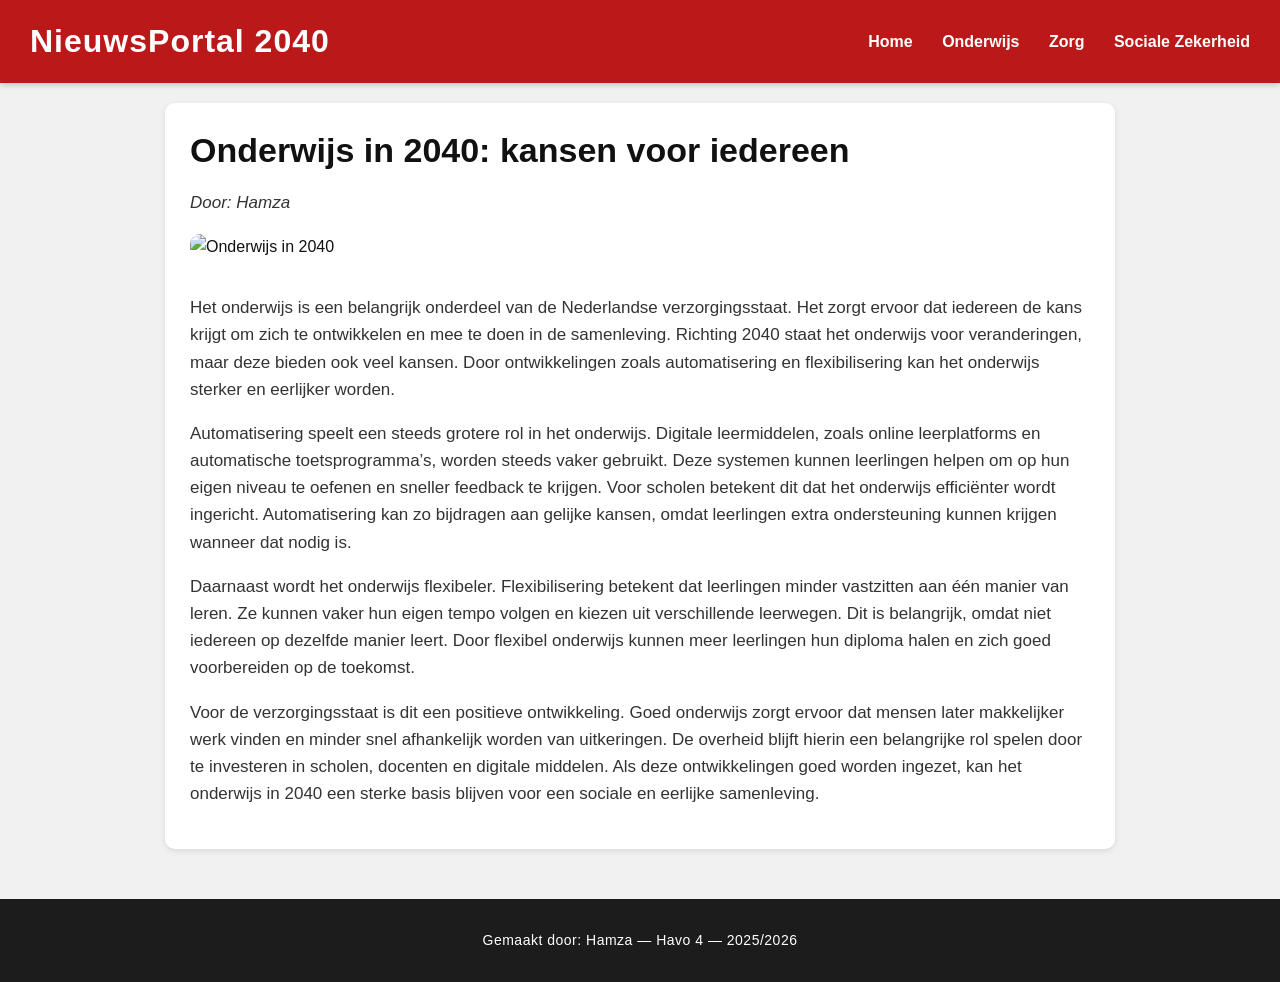
==== artikel1.html @ aa757450 "." ====
<!DOCTYPE html>
<html lang="nl">
<head>
  <meta charset="UTF-8">
  <meta name="viewport" content="width=device-width, initial-scale=1.0">
  <title>Onderwijs in 2040: kansen voor iedereen</title>
  <link rel="stylesheet" href="css/style.css">
</head>
<body>

  <!-- HEADER -->
  <div class="topbar">
    <div class="logo">NieuwsPortal 2040</div>

    <div class="menu">
      <a href="index.html">Home</a>
      <a href="artikel1.html">Onderwijs</a>
      <a href="artikel2.html">Zorg</a>
      <a href="artikel3.html">Sociale Zekerheid</a>
    </div>
  </div>

  <!-- ARTIKEL -->
  <div class="main-news" style="max-width: 900px; margin: 20px auto;">
    
    <h1>Onderwijs in 2040: kansen voor iedereen</h1>
    <p><em>Door: Hamza</em></p>

    <img src="https://ontslagspecialist.nl/images/ontslag_onderwijs.jpg" alt="Onderwijs in 2040">

    <p>
      Het onderwijs is een belangrijk onderdeel van de Nederlandse verzorgingsstaat. 
      Het zorgt ervoor dat iedereen de kans krijgt om zich te ontwikkelen en mee te doen 
      in de samenleving. Richting 2040 staat het onderwijs voor veranderingen, maar deze 
      bieden ook veel kansen. Door ontwikkelingen zoals automatisering en flexibilisering 
      kan het onderwijs sterker en eerlijker worden.
    </p>

    <p>
      Automatisering speelt een steeds grotere rol in het onderwijs. Digitale leermiddelen, 
      zoals online leerplatforms en automatische toetsprogramma’s, worden steeds vaker 
      gebruikt. Deze systemen kunnen leerlingen helpen om op hun eigen niveau te oefenen 
      en sneller feedback te krijgen. Voor scholen betekent dit dat het onderwijs efficiënter 
      wordt ingericht. Automatisering kan zo bijdragen aan gelijke kansen, omdat leerlingen 
      extra ondersteuning kunnen krijgen wanneer dat nodig is.
    </p>

    <p>
      Daarnaast wordt het onderwijs flexibeler. Flexibilisering betekent dat leerlingen 
      minder vastzitten aan één manier van leren. Ze kunnen vaker hun eigen tempo volgen 
      en kiezen uit verschillende leerwegen. Dit is belangrijk, omdat niet iedereen op 
      dezelfde manier leert. Door flexibel onderwijs kunnen meer leerlingen hun diploma 
      halen en zich goed voorbereiden op de toekomst.
    </p>

    <p>
      Voor de verzorgingsstaat is dit een positieve ontwikkeling. Goed onderwijs zorgt 
      ervoor dat mensen later makkelijker werk vinden en minder snel afhankelijk worden 
      van uitkeringen. De overheid blijft hierin een belangrijke rol spelen door te 
      investeren in scholen, docenten en digitale middelen. Als deze ontwikkelingen goed 
      worden ingezet, kan het onderwijs in 2040 een sterke basis blijven voor een sociale 
      en eerlijke samenleving.
    </p>

  </div>

  <!-- FOOTER -->
  <div class="footer">
    Gemaakt door: Hamza — Havo 4 — 2025/2026
  </div>

</body>
</html>
---- css/style.css ----
/* BASIS */
body {
  margin: 0;
  font-family: Arial, Helvetica, sans-serif;
  background: #f1f1f1;
  color: #111;
  line-height: 1.6;
}

/* HEADER */
.topbar {
  background: #bb1919;
  color: white;
  padding: 16px 30px;
  display: flex;
  justify-content: space-between;
  align-items: center;
  box-shadow: 0 2px 6px rgba(0,0,0,0.2);
}

.topbar .logo {
  font-size: 32px;
  font-weight: bold;
  letter-spacing: 1px;
}

.menu a {
  color: white;
  margin-left: 25px;
  text-decoration: none;
  font-size: 16px;
  font-weight: bold;
  transition: 0.2s;
}

.menu a:hover {
  opacity: 0.7;
}

/* SUBNAV */
.subnav {
  background: #fff;
  padding: 12px 30px;
  display: flex;
  gap: 25px;
  border-bottom: 1px solid #ddd;
}

.subnav a {
  color: #111;
  text-decoration: none;
  font-weight: bold;
  font-size: 15px;
}

.subnav a:hover {
  color: #bb1919;
}

/* GRID LAYOUT */
.grid {
  display: grid;
  grid-template-columns: 2fr 1fr;
  gap: 25px;
  max-width: 1250px;
  margin: 30px auto;
  padding: 0 20px;
}

/* HOOFDARTIKEL */
.main-news {
  background: white;
  padding: 25px;
  border-radius: 10px;
  box-shadow: 0 2px 6px rgba(0,0,0,0.1);
}

.main-news img {
  width: 100%;
  border-radius: 10px;
  margin-bottom: 18px;
  object-fit: cover;
}

.main-news h1 {
  margin: 0 0 12px 0;
  font-size: 34px;
  line-height: 1.3;
  font-weight: bold;
}

.main-news p {
  font-size: 17px;
  color: #333;
}

/* ZIJ-NIEUWS */
.side-news {
  display: flex;
  flex-direction: column;
  gap: 20px;
}

.news-card {
  background: white;
  border-radius: 8px;
  padding: 15px;
  box-shadow: 0 2px 6px rgba(0,0,0,0.08);
  transition: 0.2s;
}

.news-card:hover {
  transform: translateY(-3px);
  box-shadow: 0 4px 10px rgba(0,0,0,0.15);
}

.news-card img {
  width: 100%;
  border-radius: 6px;
  margin-bottom: 10px;
  object-fit: cover;
}

.news-card h2 {
  margin: 0 0 6px 0;
  font-size: 20px;
  font-weight: bold;
  line-height: 1.3;
}

.news-card p {
  font-size: 14px;
  color: #444;
}

/* FOOTER */
.footer {
  background: #1c1c1c;
  color: white;
  text-align: center;
  padding: 30px;
  margin-top: 50px;
  font-size: 14px;
  letter-spacing: 0.5px;
}

/* MOBIEL */
@media (max-width: 868px) {
  .grid {
    grid-template-columns: 1fr;
  }

  .menu a {
    margin-left: 12px;
    font-size: 14px;
  }

  .subnav {
    flex-wrap: wrap;
    gap: 15px;
  }

  .topbar {
    flex-direction: column;
    text-align: center;
    gap: 10px;
  }
}
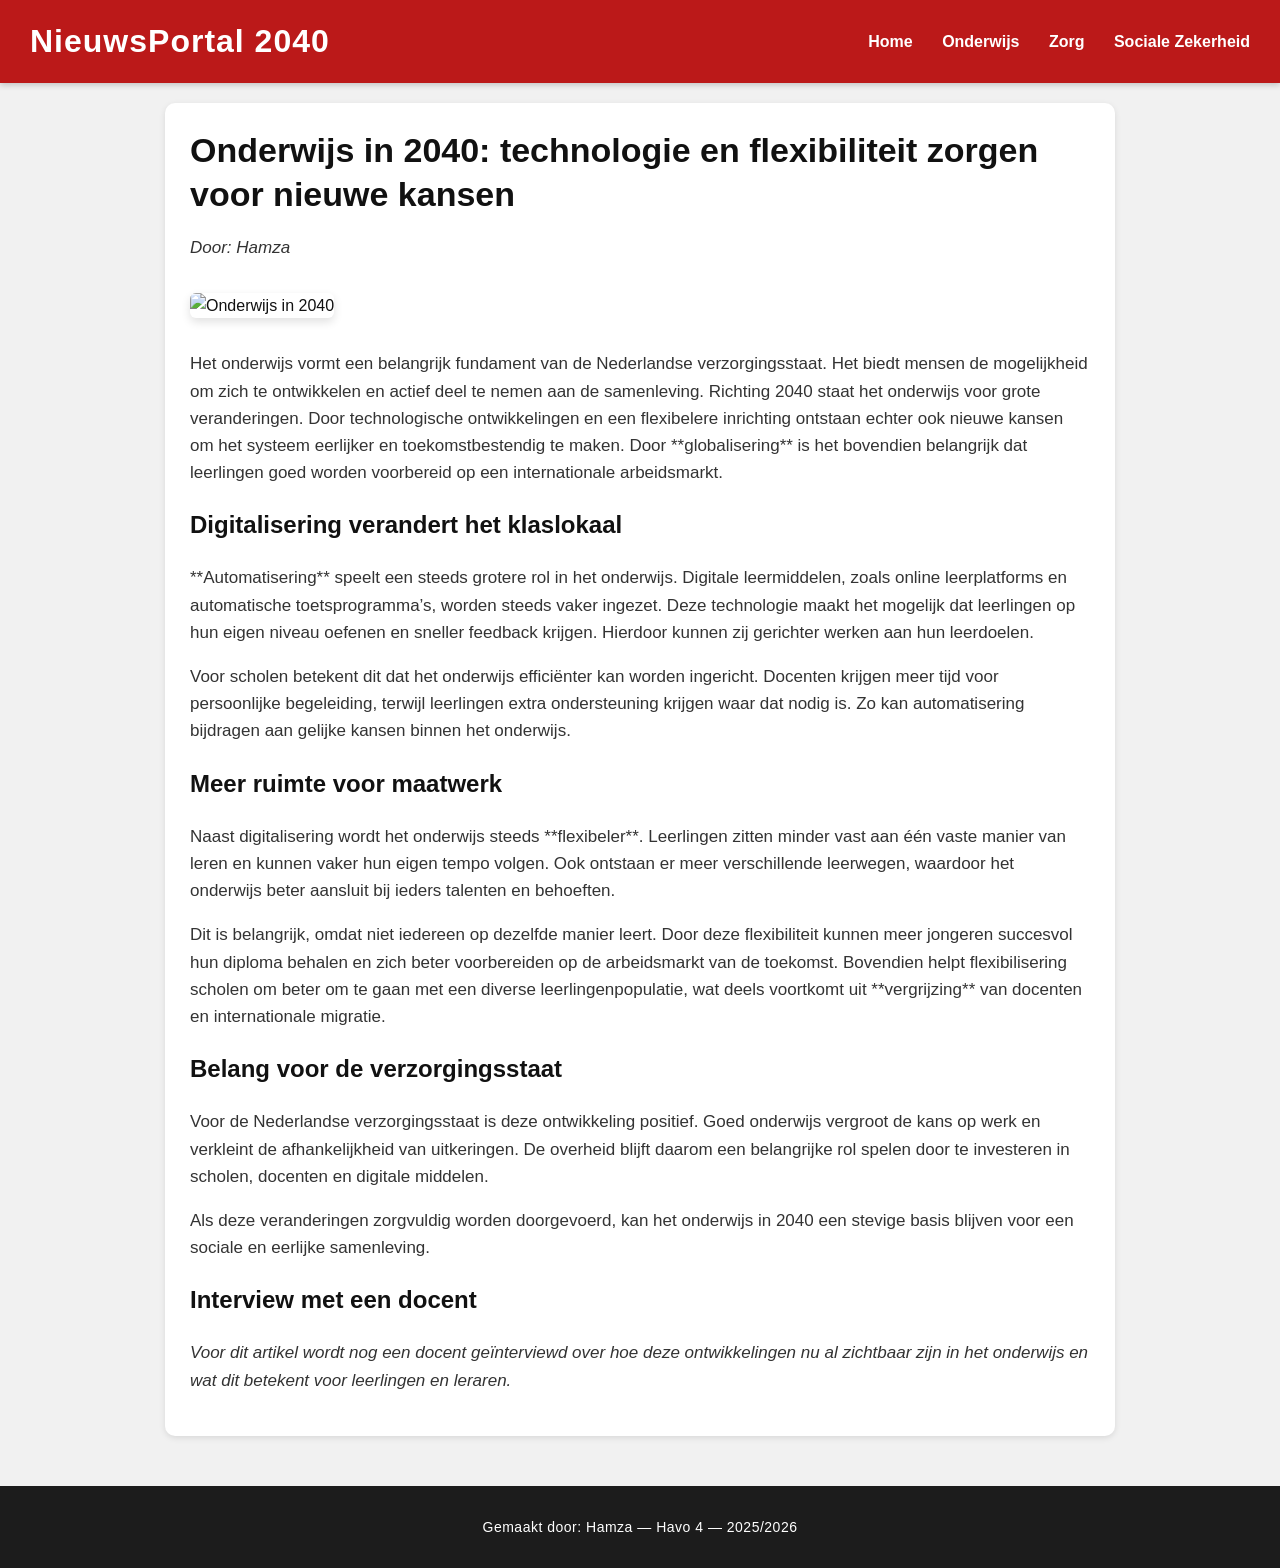
==== commit fa70a055: "." ====
--- a/artikel1.html
+++ b/artikel1.html
@@ -22,45 +22,76 @@
 
   <!-- ARTIKEL -->
   <div class="main-news" style="max-width: 900px; margin: 20px auto;">
-    
-    <h1>Onderwijs in 2040: kansen voor iedereen</h1>
+
+    <h1>Onderwijs in 2040: technologie en flexibiliteit zorgen voor nieuwe kansen</h1>
     <p><em>Door: Hamza</em></p>
 
-    <img src="https://ontslagspecialist.nl/images/ontslag_onderwijs.jpg" alt="Onderwijs in 2040">
+    <img src="ontslag_onderwijs.jpg" alt="Onderwijs in 2040">
 
     <p>
-      Het onderwijs is een belangrijk onderdeel van de Nederlandse verzorgingsstaat. 
-      Het zorgt ervoor dat iedereen de kans krijgt om zich te ontwikkelen en mee te doen 
-      in de samenleving. Richting 2040 staat het onderwijs voor veranderingen, maar deze 
-      bieden ook veel kansen. Door ontwikkelingen zoals automatisering en flexibilisering 
-      kan het onderwijs sterker en eerlijker worden.
+      Het onderwijs vormt een belangrijk fundament van de Nederlandse verzorgingsstaat.
+      Het biedt mensen de mogelijkheid om zich te ontwikkelen en actief deel te nemen
+      aan de samenleving. Richting 2040 staat het onderwijs voor grote veranderingen.
+      Door technologische ontwikkelingen en een flexibelere inrichting ontstaan echter
+      ook nieuwe kansen om het systeem eerlijker en toekomstbestendig te maken. Door
+      **globalisering** is het bovendien belangrijk dat leerlingen goed worden voorbereid
+      op een internationale arbeidsmarkt.
+    </p>
+
+    <h2>Digitalisering verandert het klaslokaal</h2>
+
+    <p>
+      **Automatisering** speelt een steeds grotere rol in het onderwijs. Digitale leermiddelen,
+      zoals online leerplatforms en automatische toetsprogramma’s, worden steeds vaker
+      ingezet. Deze technologie maakt het mogelijk dat leerlingen op hun eigen niveau
+      oefenen en sneller feedback krijgen. Hierdoor kunnen zij gerichter werken aan hun
+      leerdoelen.
     </p>
 
     <p>
-      Automatisering speelt een steeds grotere rol in het onderwijs. Digitale leermiddelen, 
-      zoals online leerplatforms en automatische toetsprogramma’s, worden steeds vaker 
-      gebruikt. Deze systemen kunnen leerlingen helpen om op hun eigen niveau te oefenen 
-      en sneller feedback te krijgen. Voor scholen betekent dit dat het onderwijs efficiënter 
-      wordt ingericht. Automatisering kan zo bijdragen aan gelijke kansen, omdat leerlingen 
-      extra ondersteuning kunnen krijgen wanneer dat nodig is.
+      Voor scholen betekent dit dat het onderwijs efficiënter kan worden ingericht.
+      Docenten krijgen meer tijd voor persoonlijke begeleiding, terwijl leerlingen
+      extra ondersteuning krijgen waar dat nodig is. Zo kan automatisering bijdragen
+      aan gelijke kansen binnen het onderwijs.
+    </p>
+
+    <h2>Meer ruimte voor maatwerk</h2>
+
+    <p>
+      Naast digitalisering wordt het onderwijs steeds **flexibeler**. Leerlingen zitten
+      minder vast aan één vaste manier van leren en kunnen vaker hun eigen tempo volgen.
+      Ook ontstaan er meer verschillende leerwegen, waardoor het onderwijs beter aansluit
+      bij ieders talenten en behoeften.
     </p>
 
     <p>
-      Daarnaast wordt het onderwijs flexibeler. Flexibilisering betekent dat leerlingen 
-      minder vastzitten aan één manier van leren. Ze kunnen vaker hun eigen tempo volgen 
-      en kiezen uit verschillende leerwegen. Dit is belangrijk, omdat niet iedereen op 
-      dezelfde manier leert. Door flexibel onderwijs kunnen meer leerlingen hun diploma 
-      halen en zich goed voorbereiden op de toekomst.
+      Dit is belangrijk, omdat niet iedereen op dezelfde manier leert. Door deze
+      flexibiliteit kunnen meer jongeren succesvol hun diploma behalen en zich beter
+      voorbereiden op de arbeidsmarkt van de toekomst. Bovendien helpt flexibilisering
+      scholen om beter om te gaan met een diverse leerlingenpopulatie, wat deels voortkomt
+      uit **vergrijzing** van docenten en internationale migratie.
+    </p>
+
+    <h2>Belang voor de verzorgingsstaat</h2>
+
+    <p>
+      Voor de Nederlandse verzorgingsstaat is deze ontwikkeling positief. Goed onderwijs
+      vergroot de kans op werk en verkleint de afhankelijkheid van uitkeringen. De overheid
+      blijft daarom een belangrijke rol spelen door te investeren in scholen, docenten
+      en digitale middelen.
     </p>
 
     <p>
-      Voor de verzorgingsstaat is dit een positieve ontwikkeling. Goed onderwijs zorgt 
-      ervoor dat mensen later makkelijker werk vinden en minder snel afhankelijk worden 
-      van uitkeringen. De overheid blijft hierin een belangrijke rol spelen door te 
-      investeren in scholen, docenten en digitale middelen. Als deze ontwikkelingen goed 
-      worden ingezet, kan het onderwijs in 2040 een sterke basis blijven voor een sociale 
-      en eerlijke samenleving.
+      Als deze veranderingen zorgvuldig worden doorgevoerd, kan het onderwijs in 2040
+      een stevige basis blijven voor een sociale en eerlijke samenleving.
     </p>
+
+    <h2>Interview met een docent</h2>
+
+    <p><em>
+      Voor dit artikel wordt nog een docent geïnterviewd over hoe deze ontwikkelingen
+      nu al zichtbaar zijn in het onderwijs en wat dit betekent voor leerlingen en leraren.
+    </em></p>
 
   </div>
 
--- a/css/style.css
+++ b/css/style.css
@@ -166,3 +166,33 @@
     gap: 10px;
   }
 }
+
+/* === AFBEELDINGEN (NOS-STYLE) === */
+
+.main-news img,
+.news-card img {
+  width: 100%;
+  height: auto;
+  border-radius: 6px;
+  margin: 15px 0;
+  object-fit: cover;
+  box-shadow: 0 4px 10px rgba(0, 0, 0, 0.12);
+}
+
+/* Afbeeldingen in zij-artikelen (index) */
+.news-card img {
+  max-height: 180px;
+}
+
+/* Grote artikel-afbeeldingen */
+.main-news img {
+  max-height: 420px;
+}
+
+/* Mobiel vriendelijk */
+@media (max-width: 768px) {
+  .main-news img,
+  .news-card img {
+    max-height: none;
+  }
+}
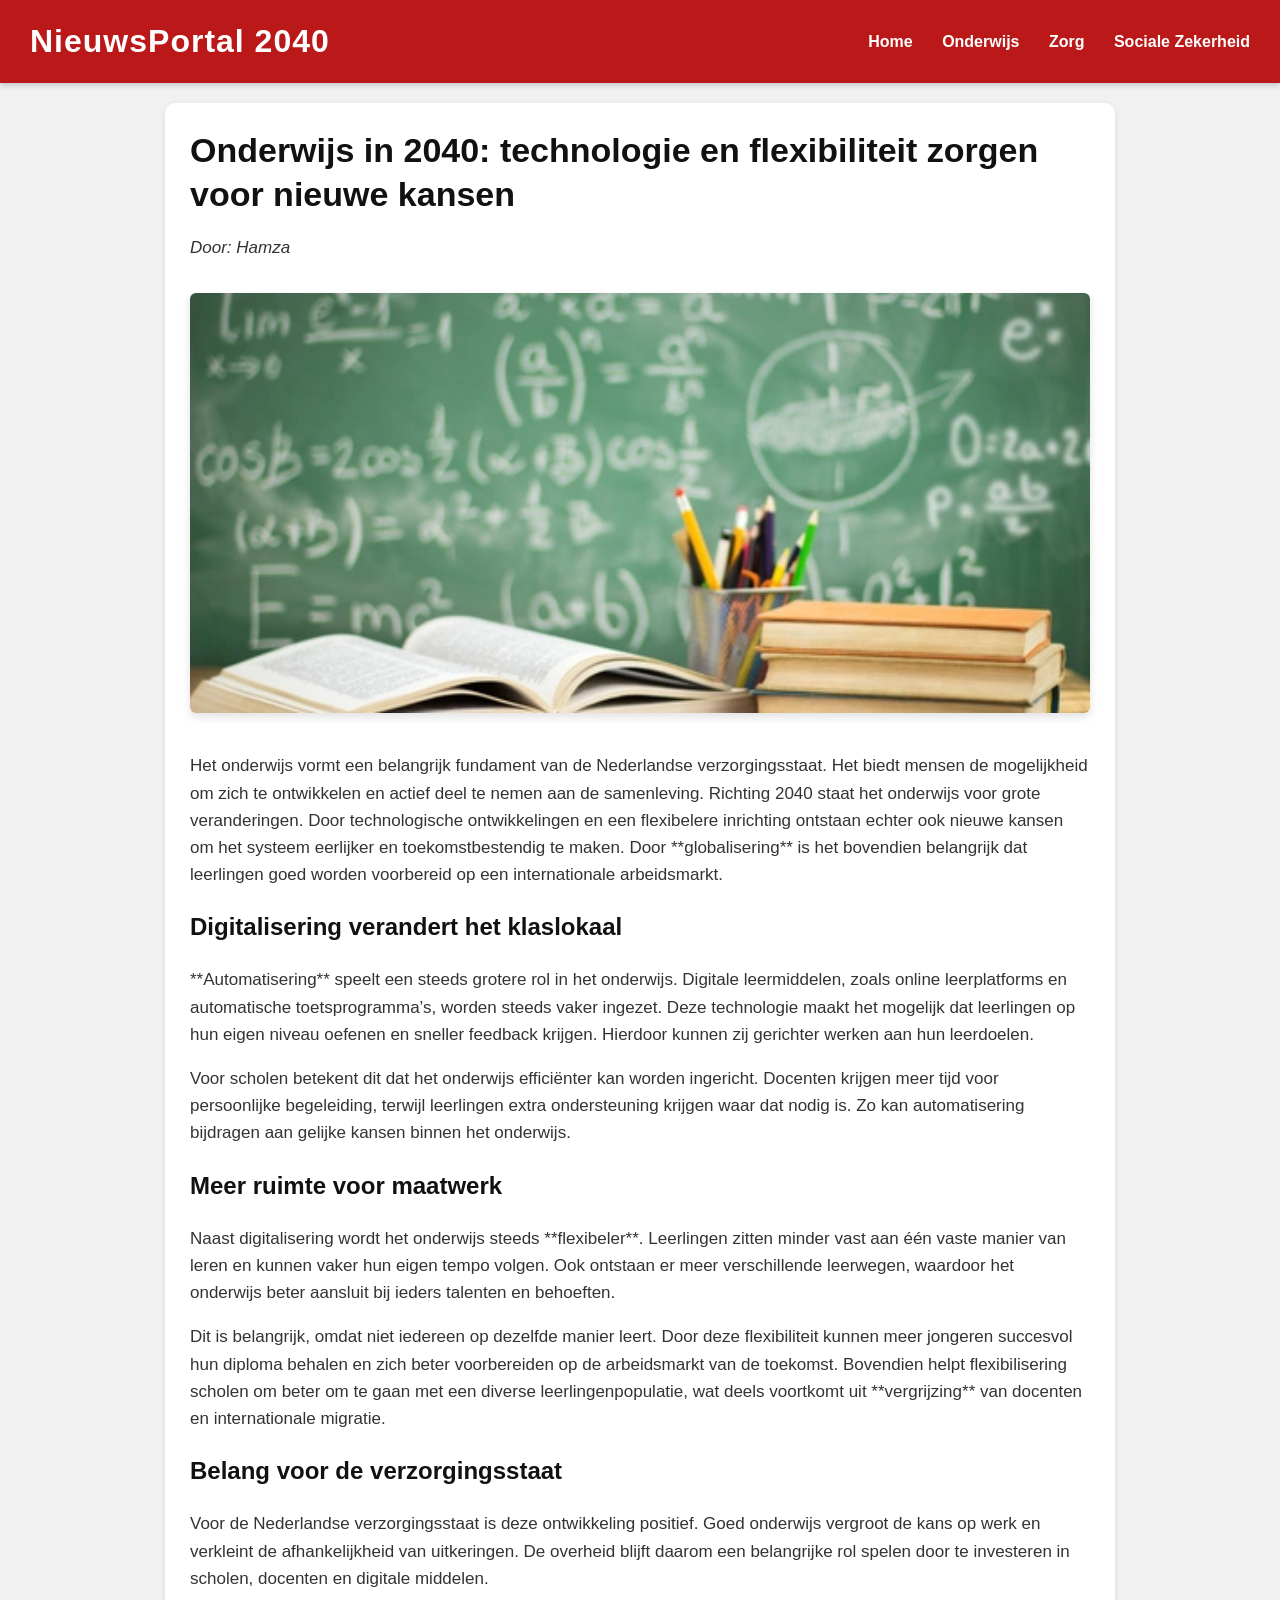
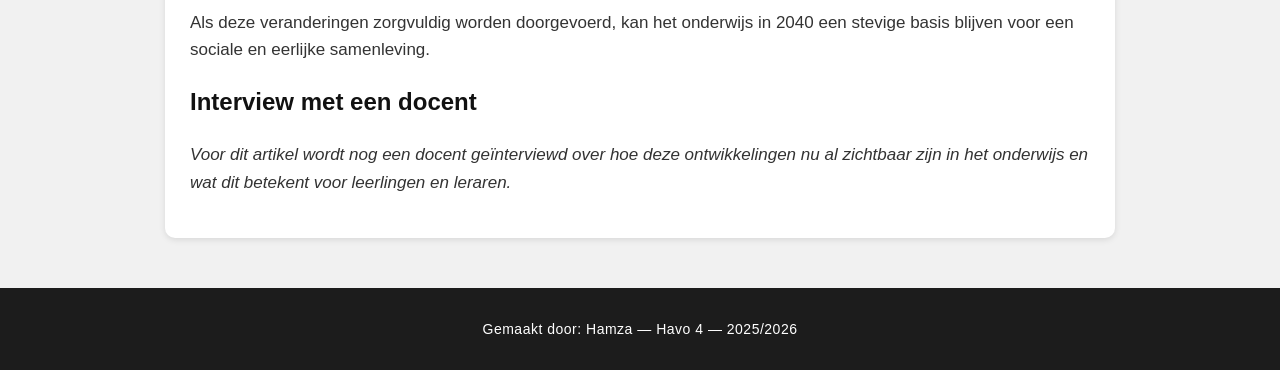
==== commit fb550835: "," ====
--- a/artikel1.html
+++ b/artikel1.html
@@ -26,7 +26,7 @@
     <h1>Onderwijs in 2040: technologie en flexibiliteit zorgen voor nieuwe kansen</h1>
     <p><em>Door: Hamza</em></p>
 
-    <img src="ontslag_onderwijs.jpg" alt="Onderwijs in 2040">
+    <img src="ontslag_onderwijs.webp" alt="Onderwijs in 2040">
 
     <p>
       Het onderwijs vormt een belangrijk fundament van de Nederlandse verzorgingsstaat.
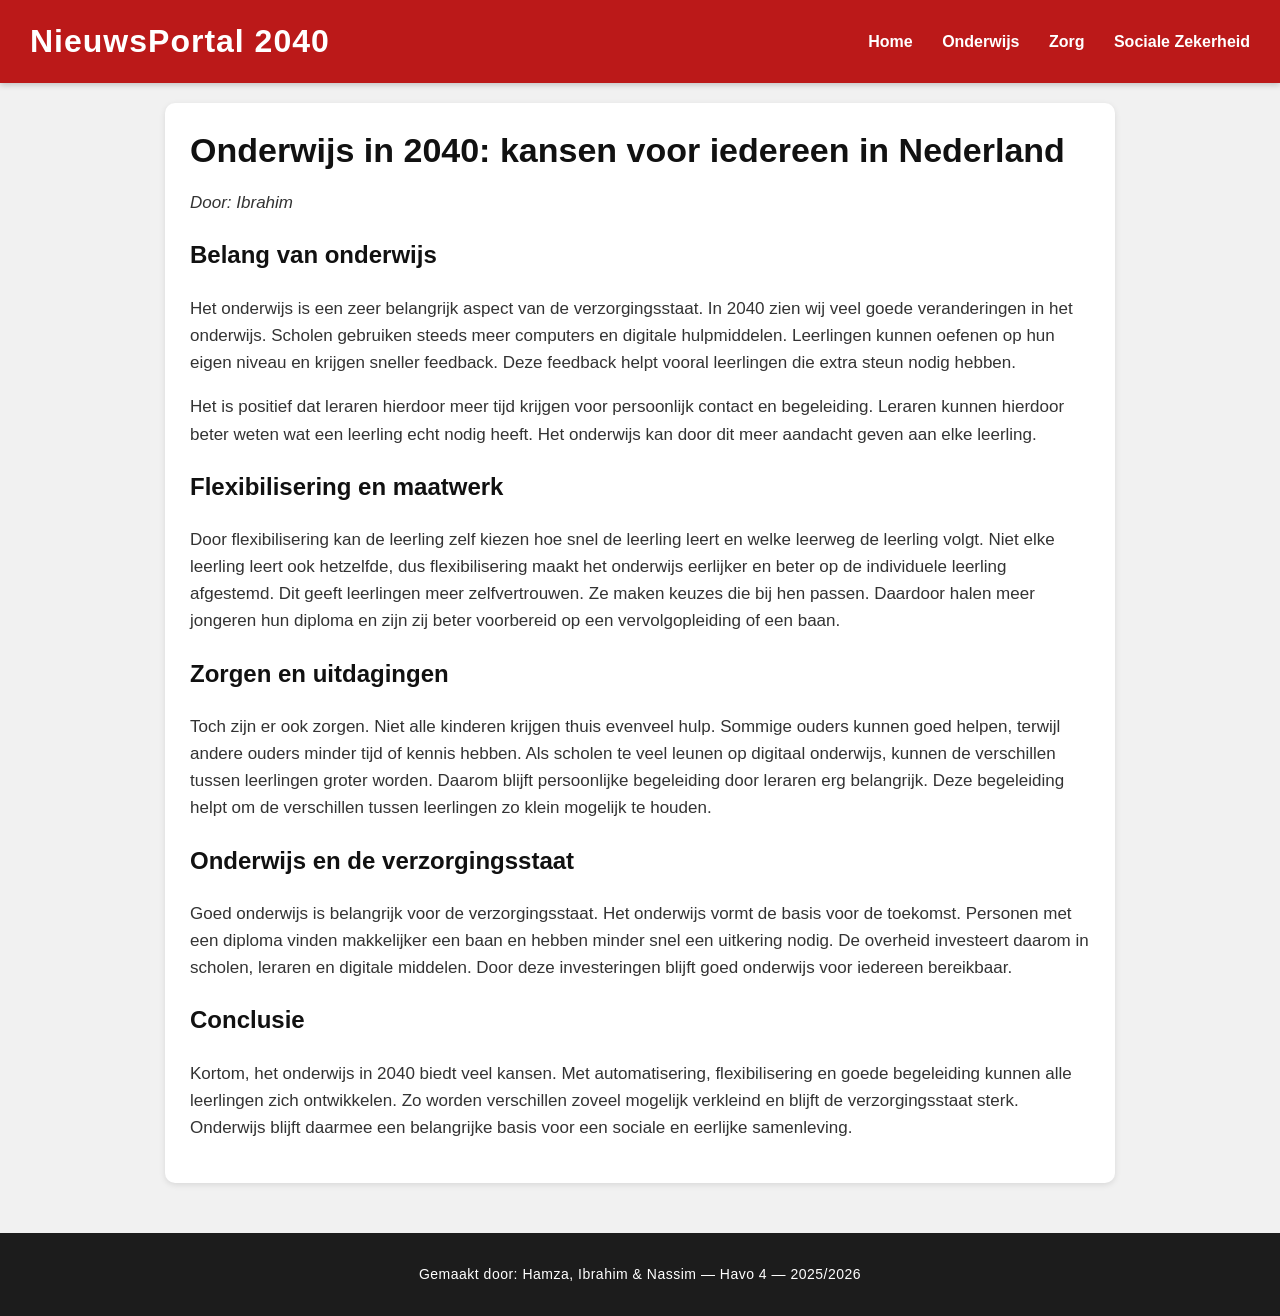
==== commit 4ecf3e55: "," ====
--- a/artikel1.html
+++ b/artikel1.html
@@ -23,81 +23,43 @@
   <!-- ARTIKEL -->
   <div class="main-news" style="max-width: 900px; margin: 20px auto;">
 
-    <h1>Onderwijs in 2040: technologie en flexibiliteit zorgen voor nieuwe kansen</h1>
-    <p><em>Door: Hamza</em></p>
+    <h1>Onderwijs in 2040: kansen voor iedereen in Nederland</h1>
+    <p><em>Door: Ibrahim</em></p>
 
-    <img src="ontslag_onderwijs.webp" alt="Onderwijs in 2040">
-
+    <h2>Belang van onderwijs</h2>
     <p>
-      Het onderwijs vormt een belangrijk fundament van de Nederlandse verzorgingsstaat.
-      Het biedt mensen de mogelijkheid om zich te ontwikkelen en actief deel te nemen
-      aan de samenleving. Richting 2040 staat het onderwijs voor grote veranderingen.
-      Door technologische ontwikkelingen en een flexibelere inrichting ontstaan echter
-      ook nieuwe kansen om het systeem eerlijker en toekomstbestendig te maken. Door
-      **globalisering** is het bovendien belangrijk dat leerlingen goed worden voorbereid
-      op een internationale arbeidsmarkt.
-    </p>
-
-    <h2>Digitalisering verandert het klaslokaal</h2>
-
-    <p>
-      **Automatisering** speelt een steeds grotere rol in het onderwijs. Digitale leermiddelen,
-      zoals online leerplatforms en automatische toetsprogramma’s, worden steeds vaker
-      ingezet. Deze technologie maakt het mogelijk dat leerlingen op hun eigen niveau
-      oefenen en sneller feedback krijgen. Hierdoor kunnen zij gerichter werken aan hun
-      leerdoelen.
+      Het onderwijs is een zeer belangrijk aspect van de verzorgingsstaat. In 2040 zien wij veel goede veranderingen in het onderwijs. Scholen gebruiken steeds meer computers en digitale hulpmiddelen. Leerlingen kunnen oefenen op hun eigen niveau en krijgen sneller feedback. Deze feedback helpt vooral leerlingen die extra steun nodig hebben.
     </p>
 
     <p>
-      Voor scholen betekent dit dat het onderwijs efficiënter kan worden ingericht.
-      Docenten krijgen meer tijd voor persoonlijke begeleiding, terwijl leerlingen
-      extra ondersteuning krijgen waar dat nodig is. Zo kan automatisering bijdragen
-      aan gelijke kansen binnen het onderwijs.
+      Het is positief dat leraren hierdoor meer tijd krijgen voor persoonlijk contact en begeleiding. Leraren kunnen hierdoor beter weten wat een leerling echt nodig heeft. Het onderwijs kan door dit meer aandacht geven aan elke leerling.
     </p>
 
-    <h2>Meer ruimte voor maatwerk</h2>
-
+    <h2>Flexibilisering en maatwerk</h2>
     <p>
-      Naast digitalisering wordt het onderwijs steeds **flexibeler**. Leerlingen zitten
-      minder vast aan één vaste manier van leren en kunnen vaker hun eigen tempo volgen.
-      Ook ontstaan er meer verschillende leerwegen, waardoor het onderwijs beter aansluit
-      bij ieders talenten en behoeften.
+      Door flexibilisering kan de leerling zelf kiezen hoe snel de leerling leert en welke leerweg de leerling volgt. Niet elke leerling leert ook hetzelfde, dus flexibilisering maakt het onderwijs eerlijker en beter op de individuele leerling afgestemd. Dit geeft leerlingen meer zelfvertrouwen. Ze maken keuzes die bij hen passen. Daardoor halen meer jongeren hun diploma en zijn zij beter voorbereid op een vervolgopleiding of een baan.
     </p>
 
+    <h2>Zorgen en uitdagingen</h2>
     <p>
-      Dit is belangrijk, omdat niet iedereen op dezelfde manier leert. Door deze
-      flexibiliteit kunnen meer jongeren succesvol hun diploma behalen en zich beter
-      voorbereiden op de arbeidsmarkt van de toekomst. Bovendien helpt flexibilisering
-      scholen om beter om te gaan met een diverse leerlingenpopulatie, wat deels voortkomt
-      uit **vergrijzing** van docenten en internationale migratie.
+      Toch zijn er ook zorgen. Niet alle kinderen krijgen thuis evenveel hulp. Sommige ouders kunnen goed helpen, terwijl andere ouders minder tijd of kennis hebben. Als scholen te veel leunen op digitaal onderwijs, kunnen de verschillen tussen leerlingen groter worden. Daarom blijft persoonlijke begeleiding door leraren erg belangrijk. Deze begeleiding helpt om de verschillen tussen leerlingen zo klein mogelijk te houden.
     </p>
 
-    <h2>Belang voor de verzorgingsstaat</h2>
-
+    <h2>Onderwijs en de verzorgingsstaat</h2>
     <p>
-      Voor de Nederlandse verzorgingsstaat is deze ontwikkeling positief. Goed onderwijs
-      vergroot de kans op werk en verkleint de afhankelijkheid van uitkeringen. De overheid
-      blijft daarom een belangrijke rol spelen door te investeren in scholen, docenten
-      en digitale middelen.
+      Goed onderwijs is belangrijk voor de verzorgingsstaat. Het onderwijs vormt de basis voor de toekomst. Personen met een diploma vinden makkelijker een baan en hebben minder snel een uitkering nodig. De overheid investeert daarom in scholen, leraren en digitale middelen. Door deze investeringen blijft goed onderwijs voor iedereen bereikbaar.
     </p>
 
+    <h2>Conclusie</h2>
     <p>
-      Als deze veranderingen zorgvuldig worden doorgevoerd, kan het onderwijs in 2040
-      een stevige basis blijven voor een sociale en eerlijke samenleving.
+      Kortom, het onderwijs in 2040 biedt veel kansen. Met automatisering, flexibilisering en goede begeleiding kunnen alle leerlingen zich ontwikkelen. Zo worden verschillen zoveel mogelijk verkleind en blijft de verzorgingsstaat sterk. Onderwijs blijft daarmee een belangrijke basis voor een sociale en eerlijke samenleving.
     </p>
-
-    <h2>Interview met een docent</h2>
-
-    <p><em>
-      Voor dit artikel wordt nog een docent geïnterviewd over hoe deze ontwikkelingen
-      nu al zichtbaar zijn in het onderwijs en wat dit betekent voor leerlingen en leraren.
-    </em></p>
 
   </div>
 
   <!-- FOOTER -->
   <div class="footer">
-    Gemaakt door: Hamza — Havo 4 — 2025/2026
+    Gemaakt door: Hamza, Ibrahim & Nassim — Havo 4 — 2025/2026
   </div>
 
 </body>
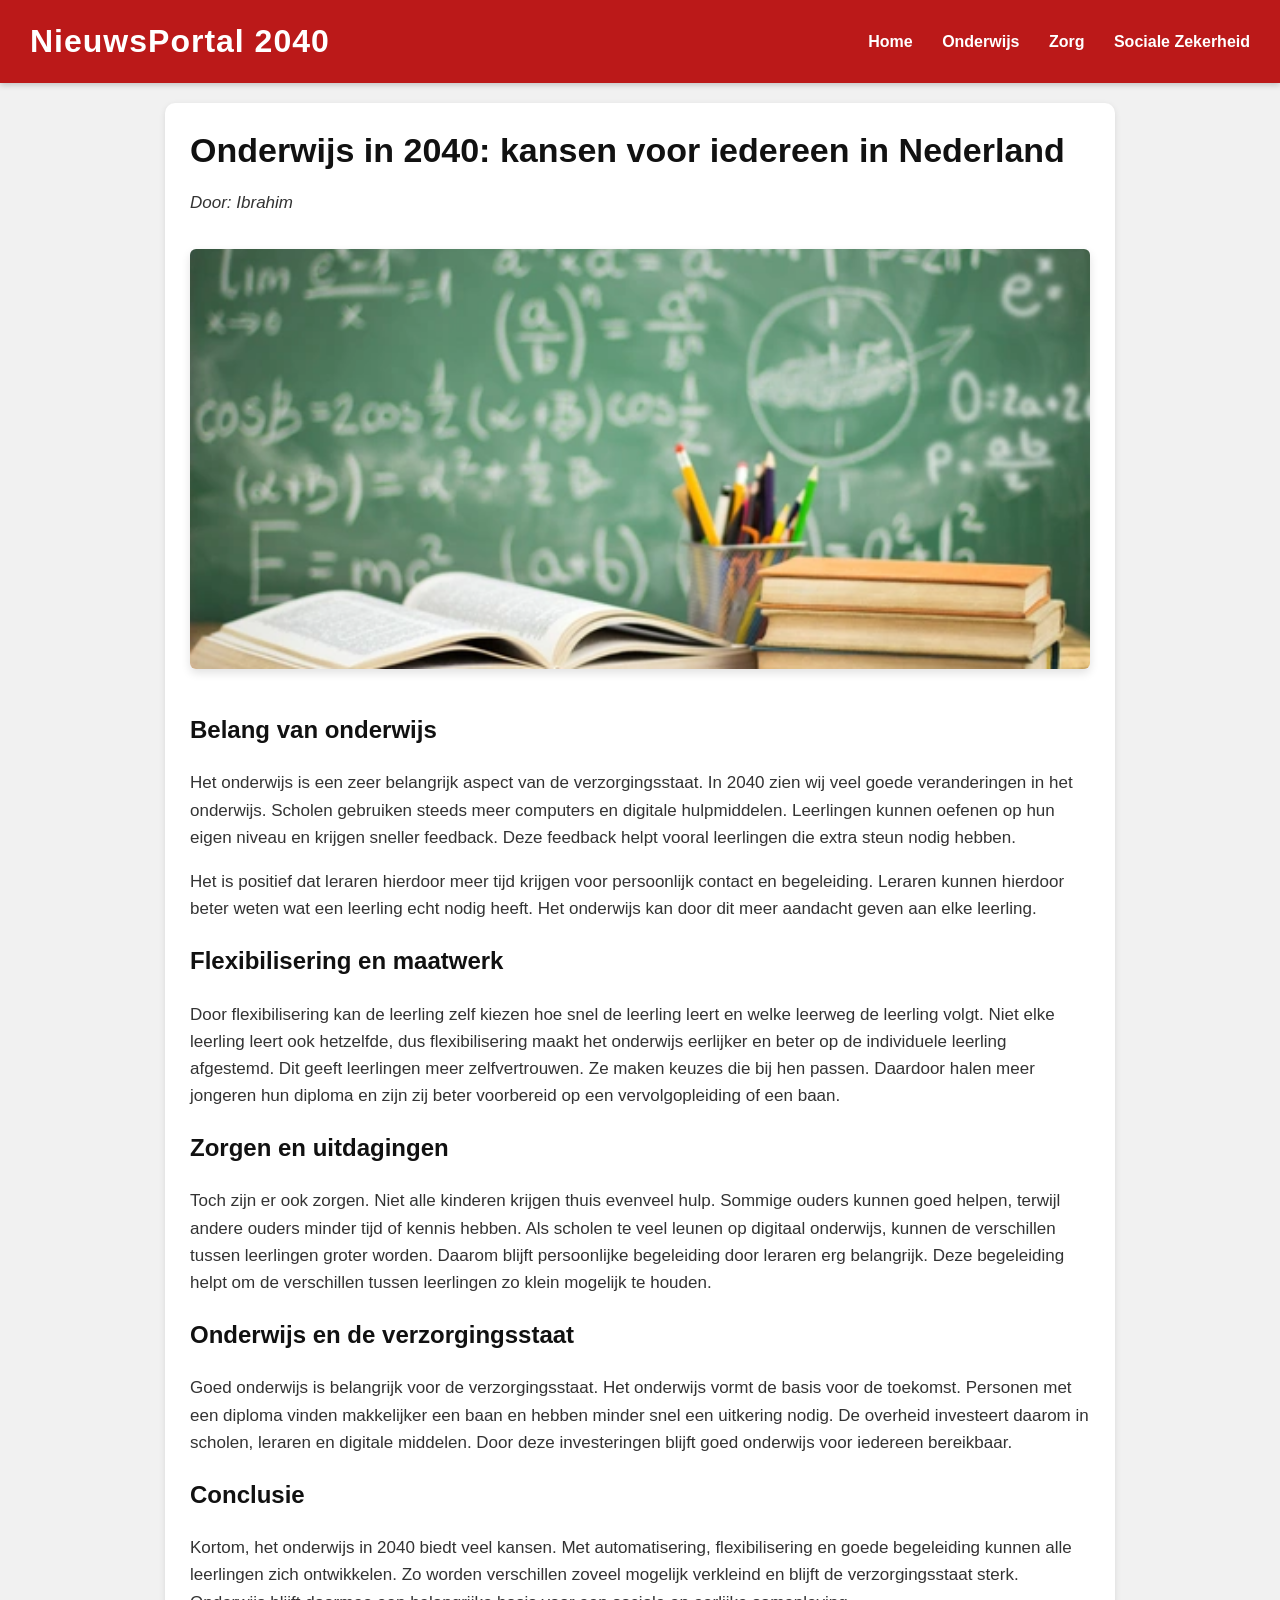
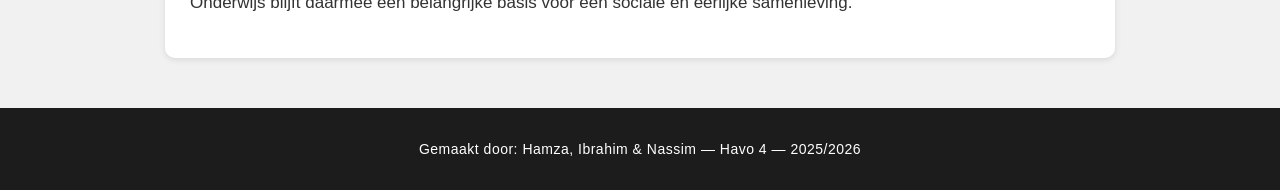
==== commit a1653482: "." ====
--- a/artikel1.html
+++ b/artikel1.html
@@ -23,8 +23,11 @@
   <!-- ARTIKEL -->
   <div class="main-news" style="max-width: 900px; margin: 20px auto;">
 
+
     <h1>Onderwijs in 2040: kansen voor iedereen in Nederland</h1>
     <p><em>Door: Ibrahim</em></p>
+
+      <img src="ontslag_onderwijs.webp" alt="Onderwijs in 2040">
 
     <h2>Belang van onderwijs</h2>
     <p>
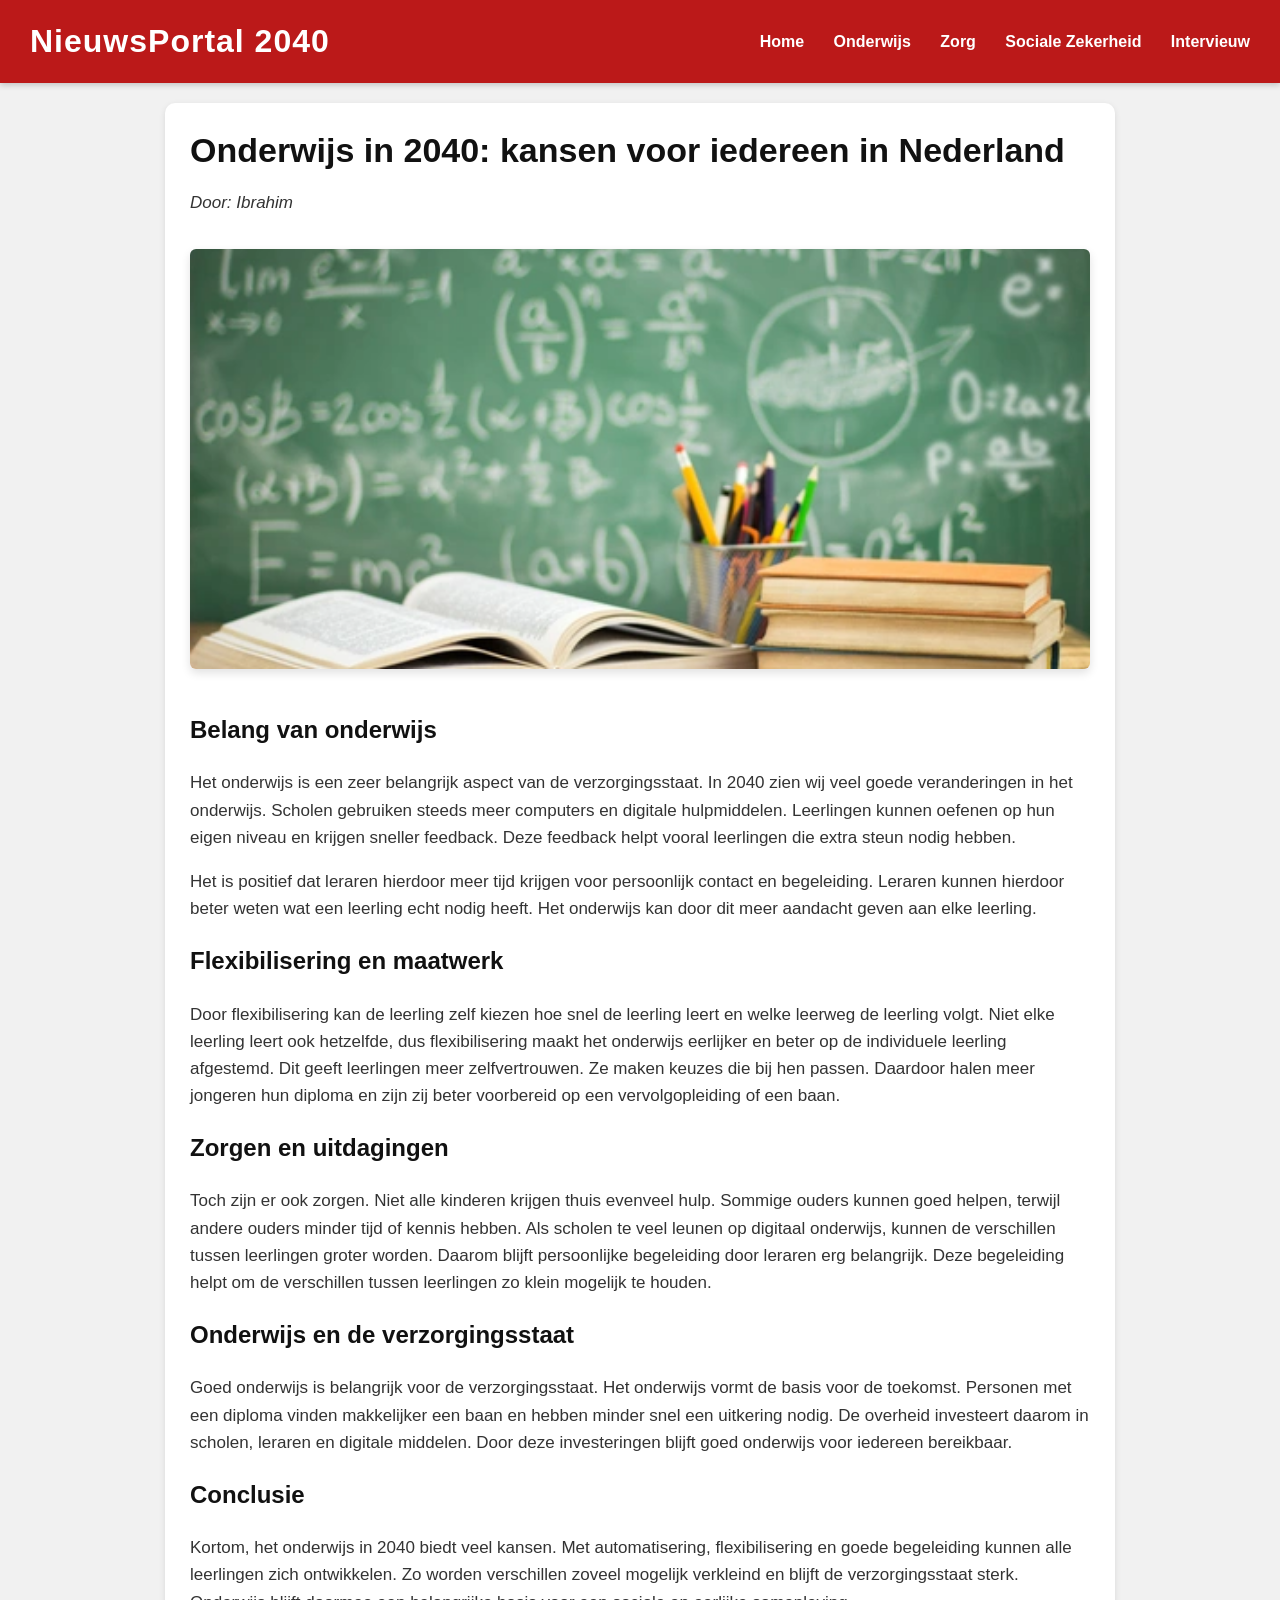
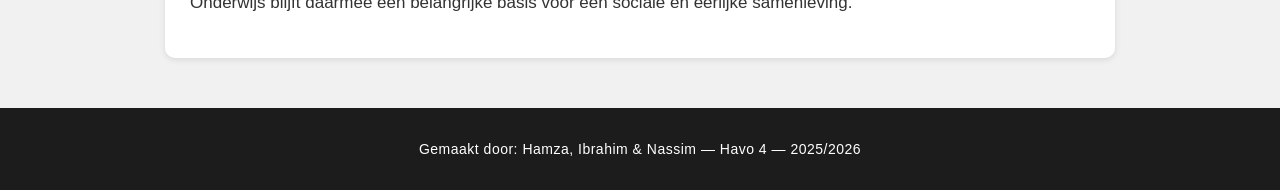
==== commit 1a8a8025: "." ====
--- a/artikel1.html
+++ b/artikel1.html
@@ -17,6 +17,7 @@
       <a href="artikel1.html">Onderwijs</a>
       <a href="artikel2.html">Zorg</a>
       <a href="artikel3.html">Sociale Zekerheid</a>
+      <a href="intervieuw.html">Intervieuw</a>
     </div>
   </div>
 
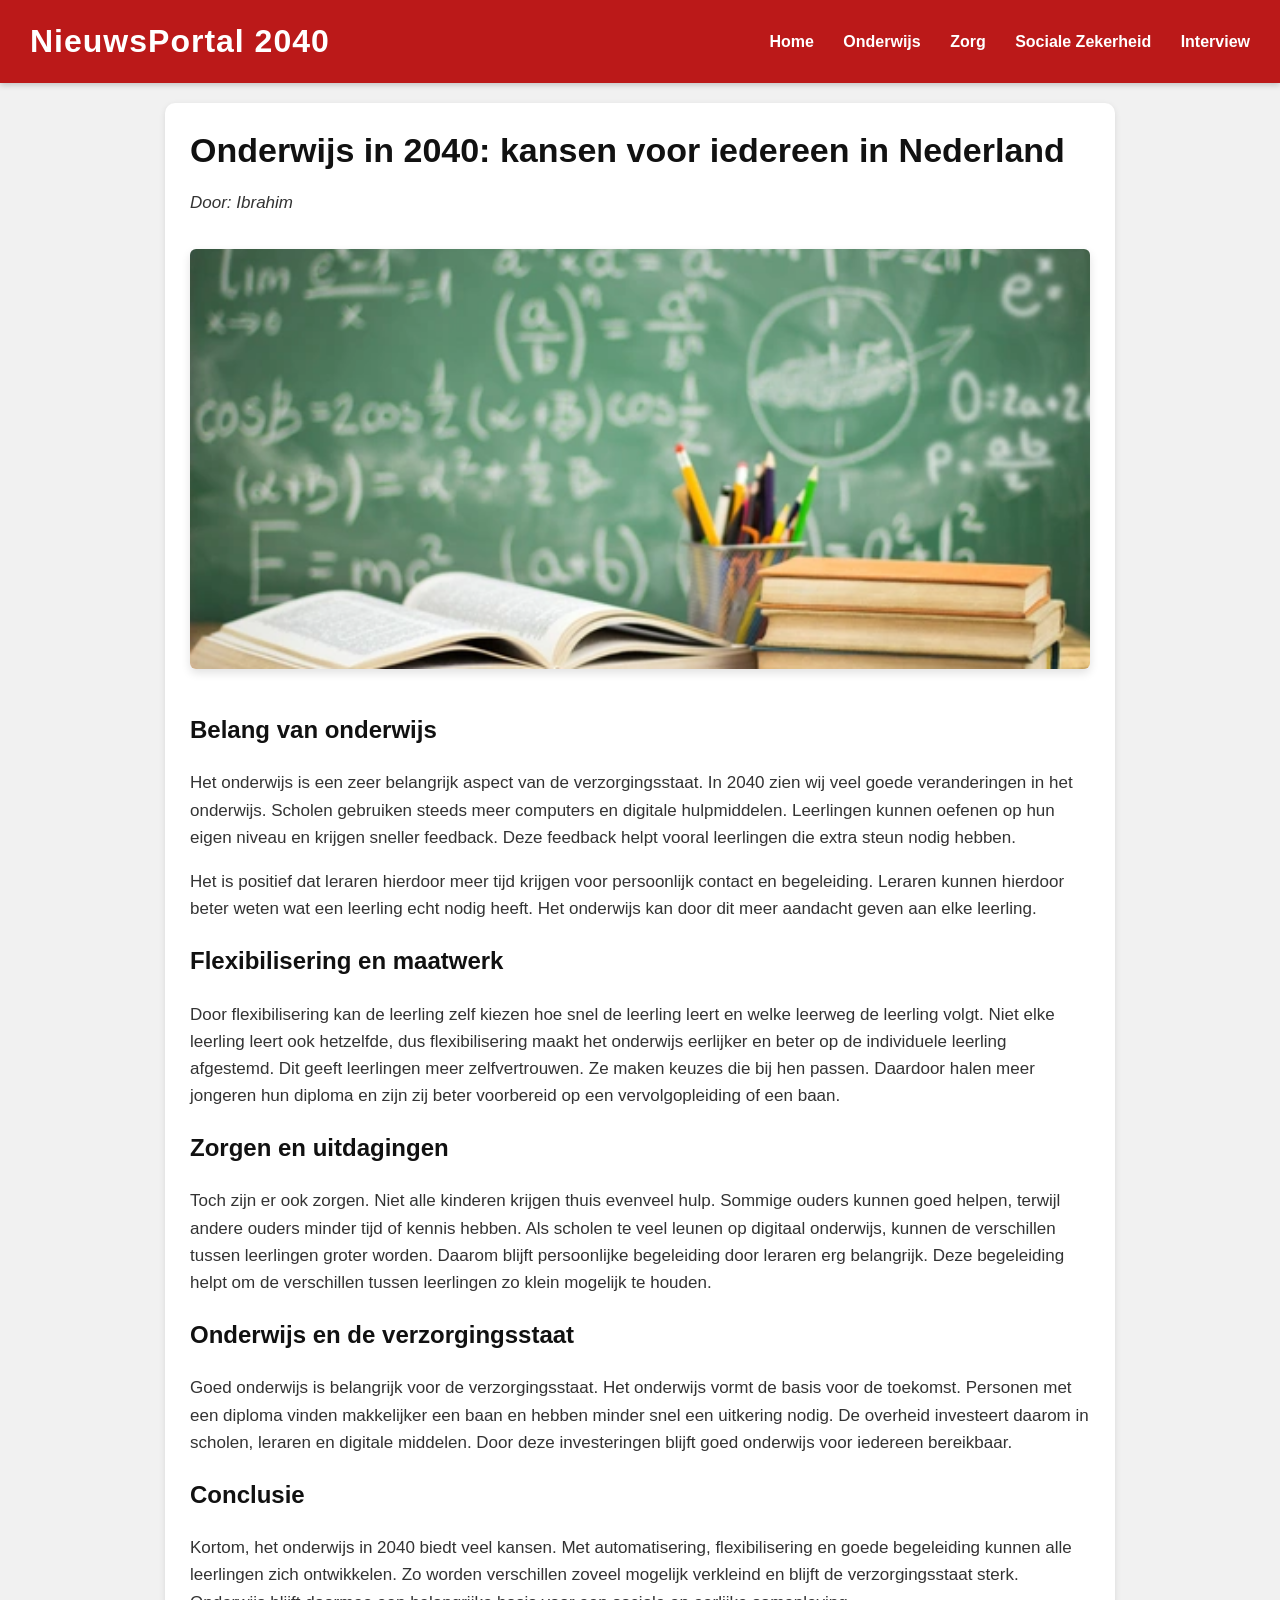
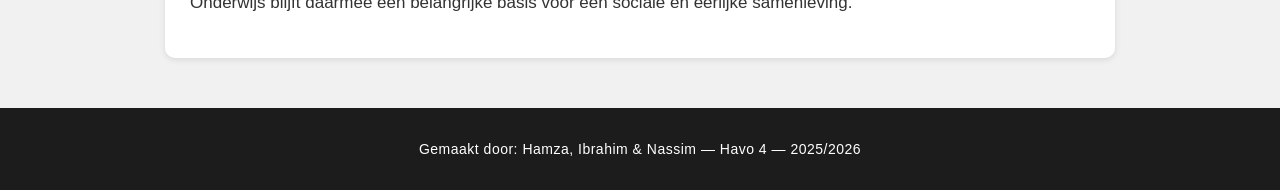
==== commit 4d8ce3d1: "," ====
--- a/artikel1.html
+++ b/artikel1.html
@@ -17,7 +17,7 @@
       <a href="artikel1.html">Onderwijs</a>
       <a href="artikel2.html">Zorg</a>
       <a href="artikel3.html">Sociale Zekerheid</a>
-      <a href="intervieuw.html">Intervieuw</a>
+      <a href="intervieuw.html">Interview</a>
     </div>
   </div>
 
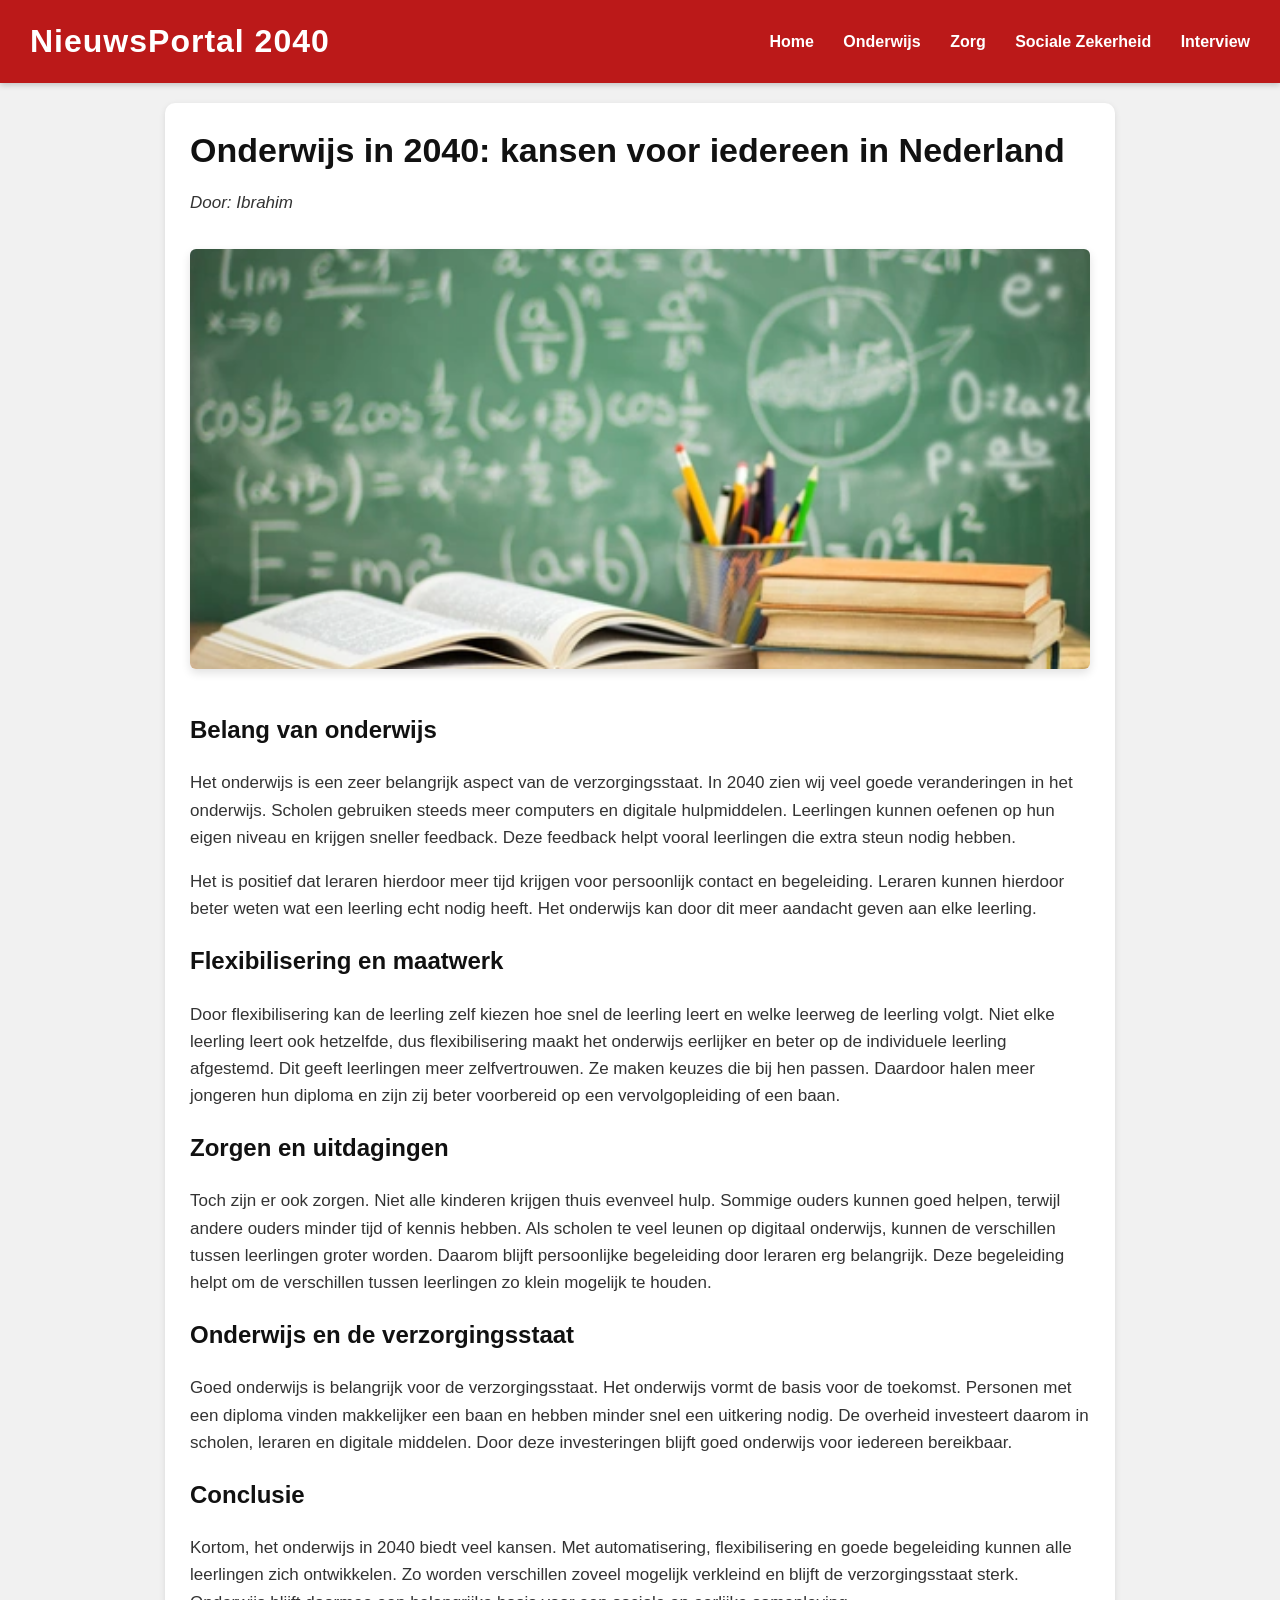
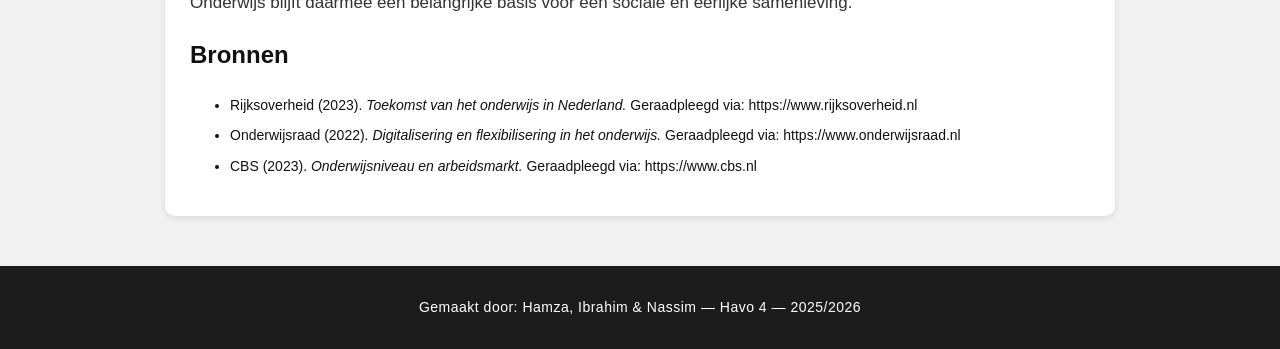
==== commit c9c83c89: "." ====
--- a/artikel1.html
+++ b/artikel1.html
@@ -59,6 +59,23 @@
       Kortom, het onderwijs in 2040 biedt veel kansen. Met automatisering, flexibilisering en goede begeleiding kunnen alle leerlingen zich ontwikkelen. Zo worden verschillen zoveel mogelijk verkleind en blijft de verzorgingsstaat sterk. Onderwijs blijft daarmee een belangrijke basis voor een sociale en eerlijke samenleving.
     </p>
 
+        <h2>Bronnen</h2>
+    <ul class="sources">
+      <li>
+        Rijksoverheid (2023). <em>Toekomst van het onderwijs in Nederland.</em>
+        Geraadpleegd via: https://www.rijksoverheid.nl
+      </li>
+      <li>
+        Onderwijsraad (2022). <em>Digitalisering en flexibilisering in het onderwijs.</em>
+        Geraadpleegd via: https://www.onderwijsraad.nl
+      </li>
+      <li>
+        CBS (2023). <em>Onderwijsniveau en arbeidsmarkt.</em>
+        Geraadpleegd via: https://www.cbs.nl
+      </li>
+    </ul>
+
+
   </div>
 
   <!-- FOOTER -->
--- a/css/style.css
+++ b/css/style.css
@@ -196,3 +196,13 @@
     max-height: none;
   }
 }
+
+.sources {
+  font-size: 14px;
+  margin-top: 20px;
+}
+
+.sources li {
+  margin-bottom: 8px;
+}
+
